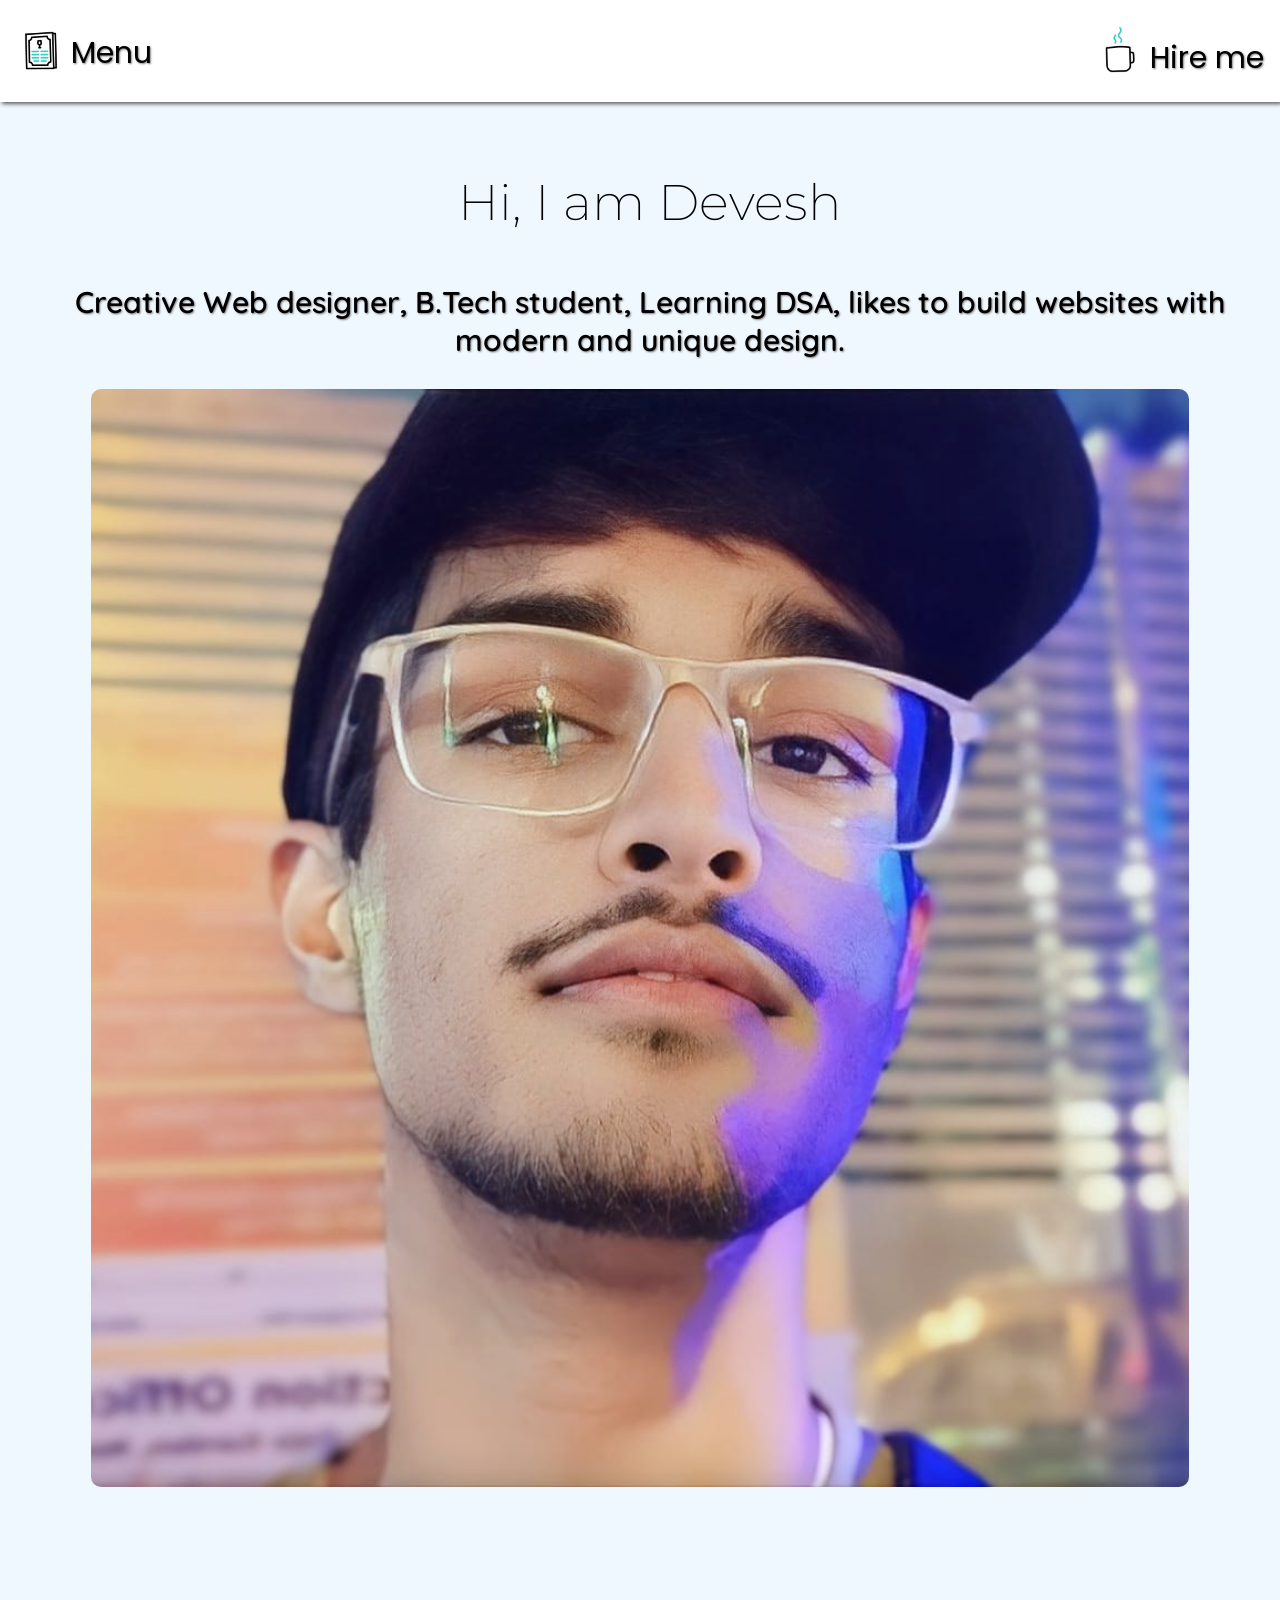
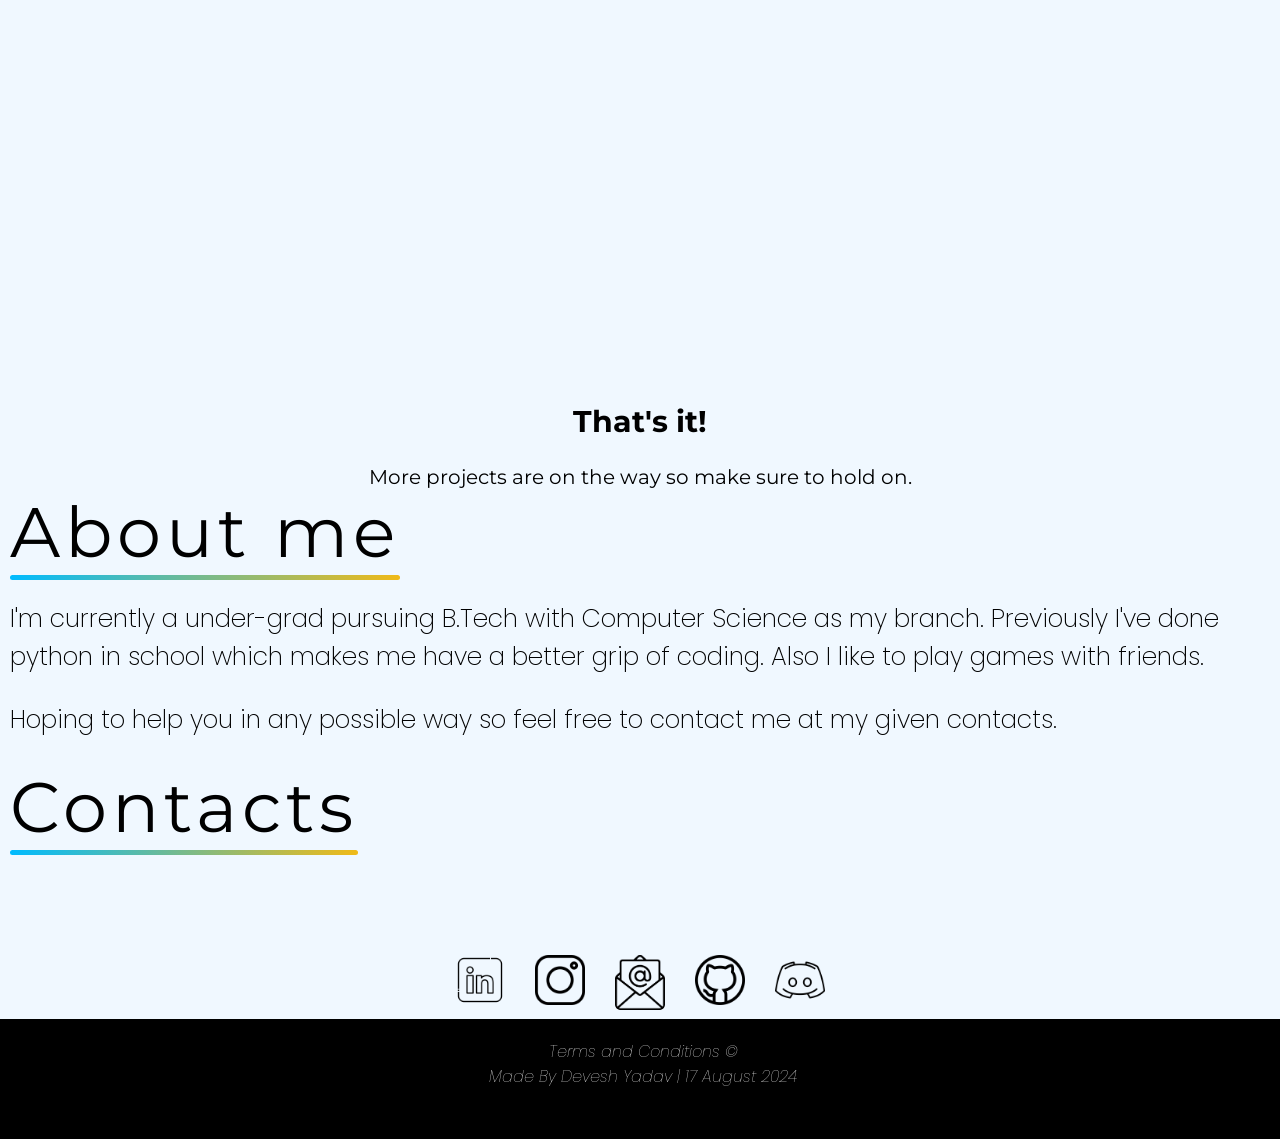
==== index.html @ 85cf627b "created portfolio website" ====
<!DOCTYPE html>
<html lang="en">
<head>
    <meta charset="UTF-8">
    <meta name="viewport" content="width=device-width, initial-scale=1.0">
    <title>Devesh Yadav | Portfolio</title>
    <link rel="stylesheet" href="style.css">
</head>
<body>
    
    <nav>
        <img src="images/menu-board_17489643.gif" height="50px">
        <a class="menu-link" onclick="loadsidebar()" href="">Menu</a>
        <img src="images/coffee-cup_6172528.gif" height="50px">
        <a class="hire-link" href="">Hire me</a>
        
    </nav>
    
    <div class="middle">
        <div class="information">
            <p>Hi, I am Devesh</p>
            <p>Creative Web designer, B.Tech student, Learning DSA, likes to build websites with modern and unique design.</p>
        </div>
        <div class="picture" onload="appearimage()" onmouseover="blurimage()" onmouseout="normalimage()" >
            <img src="images/myimage.jpg" width="40%" >
            <div class="overlay-text">Click for More Images!</div>
        </div>
    </div>
    <div class="below-middle" onscroll="slideintopage()">
        <h1>Projects</h1>
        <div class="projects" onscroll="appearonpage()">
            <div class="project">
                <div class="project-icon"><img src="images/earphone_5533475.png" width="100%"></div>
                <div class="project-title"><a href="">FindMyVibe</a></div>
                <div class="project-des">Basically a website to find music from all over the world!</div>
                <button class="open-buttons"><a href="">Click to visit!</a></button>
            </div>
            <div class="project">
                <div class="project-icon"><img src="images/shorts_5499216.png" width="100%"></div>
                <div class="project-title"><a href="">Nike Copy</a></div>
                <div class="project-des">A very basic copy of nike, just a showcase of minimal animations.</div>
                <button class="open-buttons"><a href="">Click to visit!</a></button>
            </div>
        </div>
    </div>
    <div class="random-text">
        <div class="text-projects"><h2>That's it!</h2></div>
        <div>More projects are on the way so make sure to hold on.</div>
    </div>
    <div class="about" onscroll="rightAppearelement()">
        <div class="about-heading">About me</div>
        <div class="about-main">
            <p>I'm currently a under-grad pursuing B.Tech with Computer Science as my branch. Previously I've done python in school which makes me have a better grip of coding. Also I like to play games with friends.</p>
            <p>Hoping to help you in any possible way so feel free to contact me at my given contacts.</p>
        </div>
    </div>
    <div class="contact-box">
        <div class="about-heading">Contacts</div>
        <div class="contacts">
        
            <div class="contacts">
                <a href="">
                    <img id="linkedin" onmouseover="changeImageColor('linkedin', '#0077b5')" onmouseout="resetImageColor('linkedin')" src="images/linkedin_3488326.png" width="50px">
                </a>
                <a href="">
                    <img id="instagram" onmouseover="changeImageColor('instagram', '#e1306c')" onmouseout="resetImageColor('instagram')" src="images/instagram_1077042.png" width="50px">
                </a>
                <a href="">
                    <img id="email" onmouseover="changeImageColor('email', 'rgb(255, 230, 0)')" onmouseout="resetImageColor('email')" src="images/email_8952677.png" width="50px">
                </a>
                <a href="">
                    <img id="github" onmouseover="changeImageColor('github', '#333')" onmouseout="resetImageColor('github')" src="images/github_1051377.png" width="50px">
                </a>
                <a href="">
                    <img id="logo" onmouseover="changeImageColor('logo', '#738adb')" onmouseout="resetImageColor('logo')" src="images/logo_11423407.png" width="50px">
                </a>
            </div>
        
        </div>
    </div>
    <div class="bottom">
        <div class="tnc">Terms and Conditions ©</div>
        <div class="madeby">Made By Devesh Yadav | 17 August 2024</div>
    </div>
    <script src="app.js"></script>
</body>
</html>
---- style.css ----
@import url('https://fonts.googleapis.com/css2?family=Poppins:ital,wght@0,100;0,200;0,300;0,400;0,500;0,600;0,700;0,800;0,900;1,100;1,200;1,300;1,400;1,500;1,600;1,700;1,800;1,900&display=swap');
@import url('https://fonts.googleapis.com/css2?family=Montserrat:ital,wght@0,100..900;1,100..900&family=Poppins:ital,wght@0,100;0,200;0,300;0,400;0,500;0,600;0,700;0,800;0,900;1,100;1,200;1,300;1,400;1,500;1,600;1,700;1,800;1,900&display=swap');
@import url('https://fonts.googleapis.com/css2?family=Quicksand:wght@300..700&display=swap');
@import url('https://fonts.googleapis.com/css2?family=Quicksand:wght@300..700&family=Roboto+Mono:ital,wght@0,100..700;1,100..700&display=swap');
@font-face {
    font-family: 'Nike';
    src: url('font/Nike') format('truetype');
    font-weight: normal;
    font-style: normal;
}
body{
    margin: 0;
    background-color: aliceblue;
    position: relative;
    padding: 0;
}
.sidebar{
    transform: translateX(-100%);
    height: 100vh;
    position: absolute;
    background-color: whitesmoke;
    top: 40px;
    left: 0;
    z-index: 1000000000000000000;
    display: flex;
    flex-direction: column;
    gap: 30px;
    padding-left: 20px;
    width: 20%;
    
}
.sidebar .home, 
.sidebar .Projects-sidebar,
.sidebar .Contact-sidebar,
.sidebar .close-button{
    font-size: 40px;
}
.sidebar .close-button{
    margin-left: auto;
}
nav{
    display: flex;
    padding: 16px;
    align-items: center;
    height: 70px;
    overflow: visible;
    text-shadow: 1px 1px 2px gray;
    background-color: white;
    mix-blend-mode: normal;
    z-index: 100000000;
    position: sticky;
    box-shadow: 2px 2px 4px rgb(95, 94, 94);
    top: 0;
}
.menu-link{
    margin-right: auto;
    margin-top: 4px;
    margin-left: 5px;
}
nav a{
    text-decoration: none;
    color: black;
    font-size: 30px;
    font-family: Poppins;
}
.hire-link{
    margin-top: 15px;
    margin-left: 5px;
}
.middle .information p:nth-child(1) {
    margin-left: 10px;
    
    width: fit-content;
    font-size: 70px;
    font-family: Montserrat;
    font-weight: 200;
    position: relative;
    &::before{
        content: '';
        position: absolute;
        bottom: -5px;
        left: 0;
        height: 3px;
        width: 0%;
        background: linear-gradient(to right, rgb(0, 187, 255), rgb(240, 186, 24));
        transition: 1s ease-in-out;
        
    }
    &:hover{
        &::before{
            width: 100%;
        }
    }
}
.middle .information p:nth-child(2){
    margin-left: 10px;
    width: 100%;
    font-weight: 600;
    font-size: 40px;
    text-shadow: 1px 1px 2px gray;
    font-family: 'Quicksand';
    
}
.information{
    width: 40%;
}
.middle{
    display: flex;
    justify-content: space-between;
    padding-left: 30px;
    align-items: center;
    padding-right: 30px;
    margin-top: 20px;
}
.picture{
    width: 40%;
    transition: 0.5s ease-in-out;
    position: relative;
}
.picture img{
    width: 100%;
    mix-blend-mode: multiply;
    border-radius: 10px;
    transition: 0.5s ease-in-out;
    display: block;/*have to change to block*/
    
    
}
.overlay-text{
    position: absolute;
    top: 50%;
    left: 50%;
    translate: -50% -50%;
    color: black;
    font-size: 24px;
    font-weight: 300;
    font-family: Poppins;
    opacity: 0; /* Hidden by default */
    transition: 0.5s ease-in-out;
    pointer-events: none; /* Ensure it doesn't interfere with hover */
    z-index: 1;
}
.picture:hover img{
    opacity: 0.5;
}
.picture:hover .overlay-text{
    opacity: 1;
}
.projects{
    opacity: 0;
    display: flex;
    flex-wrap: wrap;
    align-items: center;
    justify-content: space-evenly;
    flex-shrink: 1;
}
.project{
    padding: 15px;
    width: 200px;
    height: 370px;
    display: flex;
    flex-direction: column;
    border: 2px solid black;
    border-radius: 10px;
    transition: 0.5s ease-in-out;
    align-items: center;
    &:hover{
        transform: scale(1.2);
    }
}
.project-des, .project-title{
    text-align: center;
    margin-top: 20px;
}
.project-title{
    font-size: 20px;
    font-family: Poppins;
    font-weight: 600;
}
.below-middle{
    overflow: visible;
}
h1{
    opacity: 0;
    letter-spacing: 5px;
    font-size: 50px;
    font-family: Montserrat;
    width: fit-content;
    position: relative;
    font-weight: 200;
    margin-left: 40px;
    &::before{
        content: '';
        position: absolute;
        bottom: -5px;
        left: 0;
        height: 3px;
        width: 0%;
        background: linear-gradient(to right, rgb(0, 187, 255), rgb(240, 186, 24));
        transition: 1s ease-in-out;
        
    }
    &:hover{
        &::before{
            width: 100%;
        }
    }
}
.projects a{
    margin: 0;
    padding: 0;
}
.open-buttons{
    letter-spacing: 2px;
    background: none;
    padding-left: 10px;
    padding-right: 10px;
    padding-top: 5px;
    padding-bottom: 5px;
    color: black;
    border: 2px solid rgb(0, 221, 255);
    border-radius: 10px;
    margin-top: 10px;
    margin-bottom: 10px;
}
a{text-decoration: none;
color: black;}
.random-text{
    text-align: center;
    font-family: Montserrat;
    position: relative;
    &::before{
        content: '';
        position: absolute;
        bottom: -5px;
        left: 0;
        height: 3px;
        width: 0%;
        background: linear-gradient(to right, rgb(0, 187, 255), rgb(240, 186, 24));
        transition: 1s ease-in-out;
        
    }
    &:hover{
        &::before{
            width: 100%;
        }
    }
}
.random-text .text-projects h2{
    font-size: 30px;
    
}
.random-text div:nth-child(2){
    font-size: 20px;
}
.about-heading{
    font-size: 70px;
    font-family: Montserrat;
    letter-spacing: 5px;
    margin-left: 10px;
    width: fit-content;
    position: relative;
    &::before{
        content: '';
        position: absolute;
        bottom: -5px;
        left: 0;
        height: 5px;
        border-radius: 5px;
        width: 100%;
        background: linear-gradient(to right, rgb(0, 187, 255), rgb(240, 186, 24));
        transition: 1s ease-in-out;
        
    }
    
}
.about .about-heading,
.about-main{
    opacity: 0;
}

.about-main{
    font-size: 25px;
    font-weight: 200;
    font-family: Poppins;
    margin-left: 10px;
}
.contacts {
    display: flex;
    justify-content: center;
    gap: 20px;
    margin-top: 50px;
}

.contacts img{
    transition: 0.3s ease-in-out;
    padding: 5px;
    border-radius: 10px;
}
.information p:nth-child(1),
.information p:nth-child(2){
    transform: translateY(50px);
    opacity: 0;
    filter: blur(10px);
    animation: showContent .5s linear 1 forwards;
}
@keyframes showContent {
    0%{

    }
    45%{
        transform: translateY(-20px);
        opacity: 0.75;
        filter: blur(2px);
    }
    100%{
        transform: translateY(0px);
        opacity: 1;
        filter: blur(0);
    }
}
.middle .information p:nth-child(1){
    animation-delay: 0.8s;
}
.information p:nth-child(2){
    animation-delay: 1s;
}
.bottom{
    width: 97.35%;
    overflow-x: hidden;
    color: white;
    background-color: black;
    height: 80px;
    text-align: center;
    padding: 20px;
    
}
.bottom .tnc,
.bottom .madeby{
    font-family: Poppins;
    font-weight: 100;
    font-style: italic;
}





@media(max-width:1420px) {
    .information{
        width: 100%;
    }
    .middle .information p:nth-child(1) {
        font-size: 50px;
        width: 100%;
        text-align: center;
        &::before{
            height: 0px;
            border-radius: 10px;
            width: fit-content;
            z-index: -1;
            
        }
        &:hover{
            &::before{
                height: 100%;
            }
        }
    }
    .middle .information p:nth-child(2){
        font-size: 30px;
        width: 100%;
        text-align: center;
        position: relative;
        
        &::before{
            content: '';
            position: absolute;
            border-radius: 10px;
            top: -10px;
            left: 0;
            height: 0px;
            width: 100%;
            z-index: -1;
            background: linear-gradient(to right, rgb(0, 187, 255), rgb(240, 186, 24));
            transition: 1s ease-in-out;
        }
        &:hover{
            &::before{
                height: 110%;
            }
        }
    }
    .middle{
        display: flex;
        flex-direction: column;
        justify-content: center;
        align-items: center;
    }
    .picture{
        width: 90%;
    }
    .projects{
        
    
    }
    .project{
        width: 130px;
        height: fit-content;
        transition: 0.3s ease-in-out;
        &:hover{
            transform: scale(1.2);
        }
    }
    .project-title a{
        font-size: 25px;
    }
    .project-des{
        font-size: 15px;
    }
}
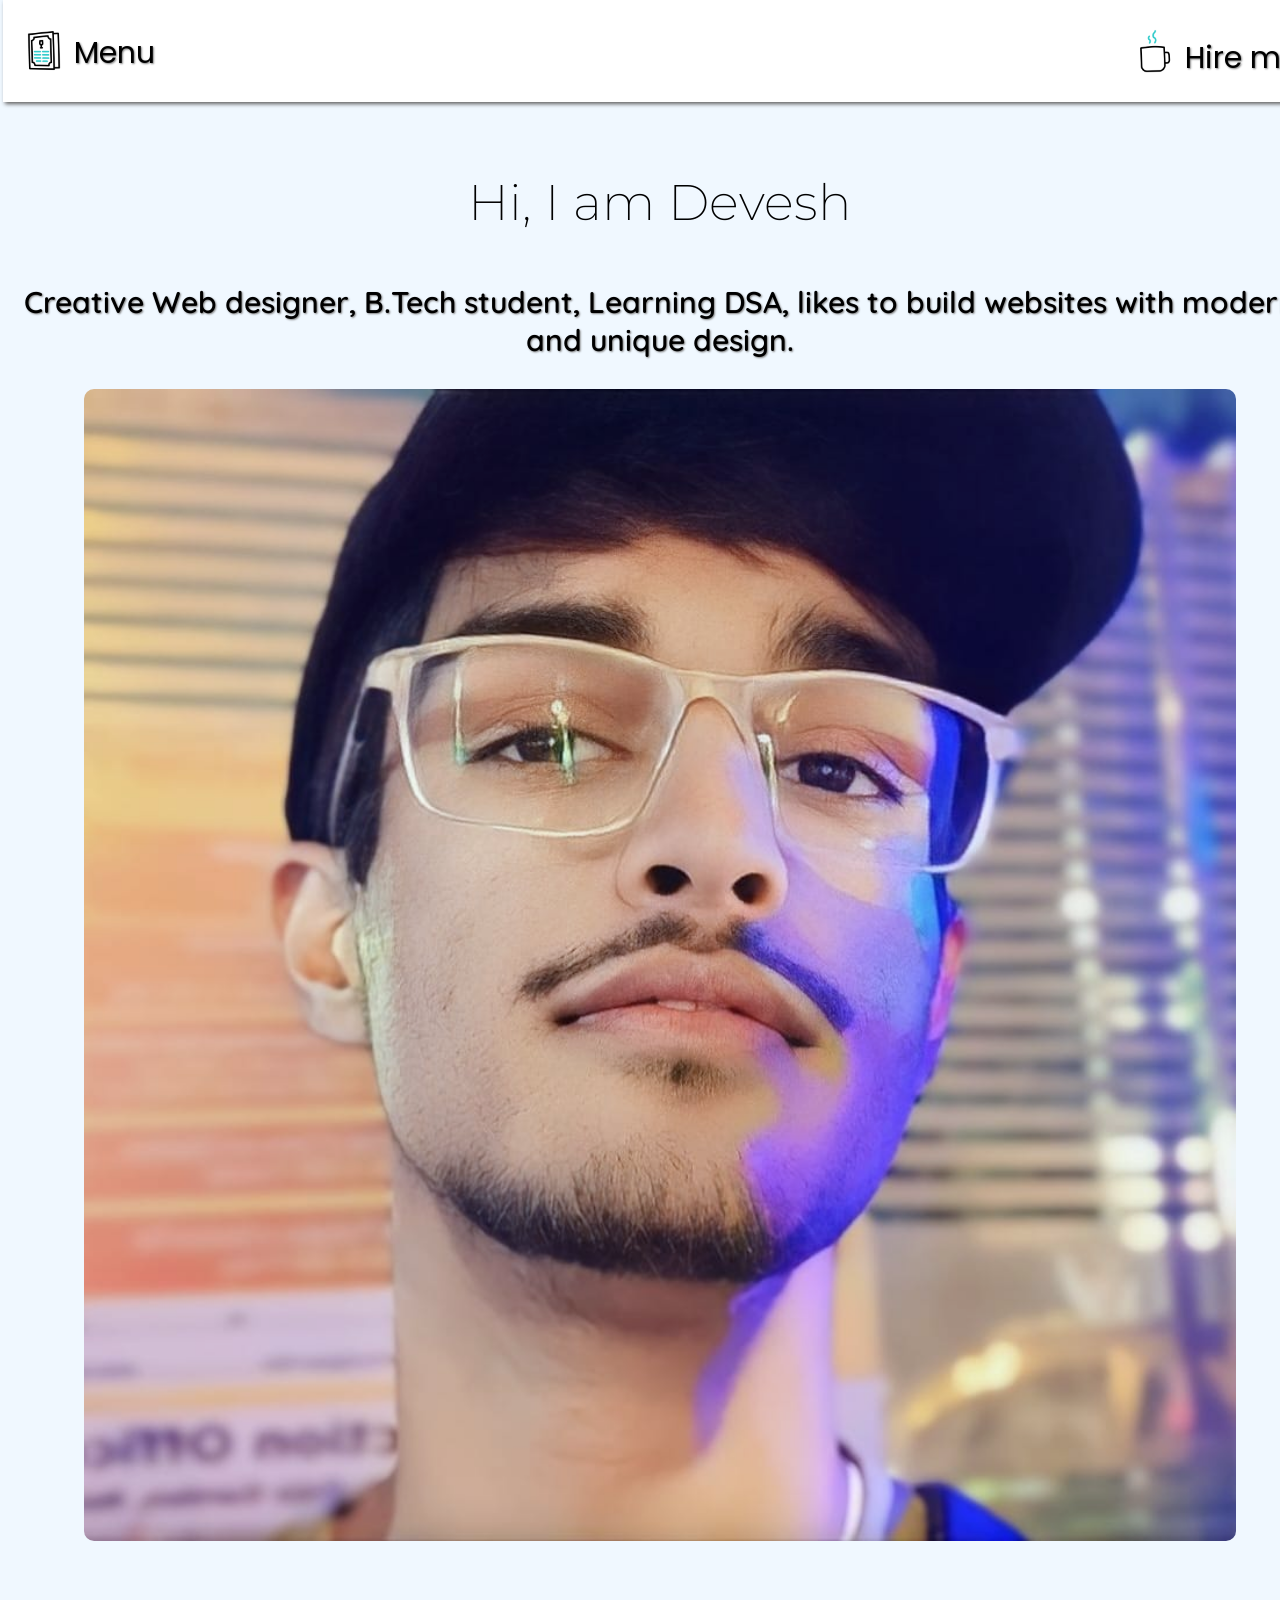
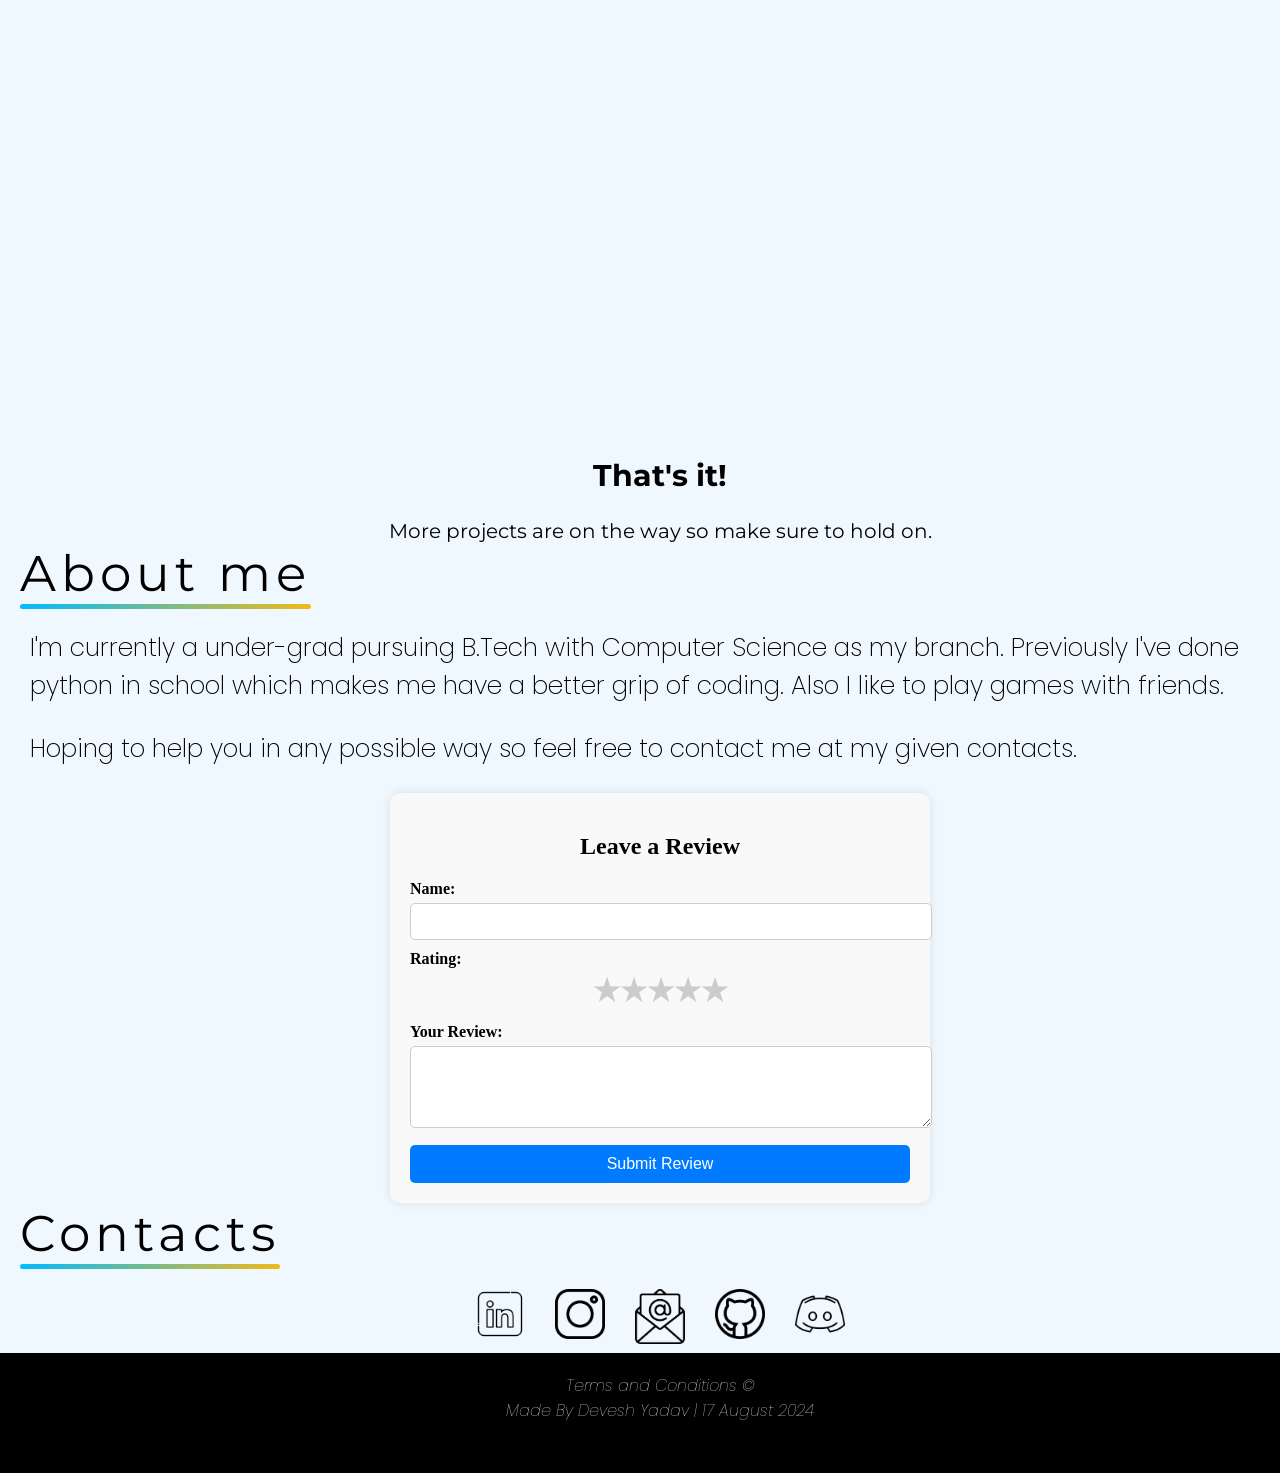
==== commit 114eef29: "created portfolio again" ====
--- a/index.html
+++ b/index.html
@@ -10,72 +10,110 @@
     
     <nav>
         <img src="images/menu-board_17489643.gif" height="50px">
-        <a class="menu-link" onclick="loadsidebar()" href="">Menu</a>
+        <div class="menu-link" onclick="loadsidebar()" href="">Menu</div>
         <img src="images/coffee-cup_6172528.gif" height="50px">
         <a class="hire-link" href="">Hire me</a>
         
     </nav>
     
-    <div class="middle">
-        <div class="information">
-            <p>Hi, I am Devesh</p>
-            <p>Creative Web designer, B.Tech student, Learning DSA, likes to build websites with modern and unique design.</p>
-        </div>
-        <div class="picture" onload="appearimage()" onmouseover="blurimage()" onmouseout="normalimage()" >
-            <img src="images/myimage.jpg" width="40%" >
-            <div class="overlay-text">Click for More Images!</div>
-        </div>
-    </div>
-    <div class="below-middle" onscroll="slideintopage()">
-        <h1>Projects</h1>
-        <div class="projects" onscroll="appearonpage()">
-            <div class="project">
-                <div class="project-icon"><img src="images/earphone_5533475.png" width="100%"></div>
-                <div class="project-title"><a href="">FindMyVibe</a></div>
-                <div class="project-des">Basically a website to find music from all over the world!</div>
-                <button class="open-buttons"><a href="">Click to visit!</a></button>
-            </div>
-            <div class="project">
-                <div class="project-icon"><img src="images/shorts_5499216.png" width="100%"></div>
-                <div class="project-title"><a href="">Nike Copy</a></div>
-                <div class="project-des">A very basic copy of nike, just a showcase of minimal animations.</div>
-                <button class="open-buttons"><a href="">Click to visit!</a></button>
+    <div class="main-content">
+        <div class="sidebar1">
+            <div class="sidebar">
+                <button class="close-button" onclick="closesidebar()">x</button>
+                <a href=""><div class="home" id="home">Home</div></a>
+                <a href=""><div class="reviews">Reviews</div></a>
+                <a href="#contacts"><div class="contacts-sidebar">Contacts</div></a>
+                <a href=""><div class="Login">Login</div></a>
             </div>
         </div>
-    </div>
-    <div class="random-text">
-        <div class="text-projects"><h2>That's it!</h2></div>
-        <div>More projects are on the way so make sure to hold on.</div>
-    </div>
-    <div class="about" onscroll="rightAppearelement()">
-        <div class="about-heading">About me</div>
-        <div class="about-main">
-            <p>I'm currently a under-grad pursuing B.Tech with Computer Science as my branch. Previously I've done python in school which makes me have a better grip of coding. Also I like to play games with friends.</p>
-            <p>Hoping to help you in any possible way so feel free to contact me at my given contacts.</p>
+        <div class="middle">
+            <div class="information">
+                <p>Hi, I am Devesh</p>
+                <p>Creative Web designer, B.Tech student, Learning DSA, likes to build websites with modern and unique design.</p>
+            </div>
+            <div class="picture" onload="appearimage()" onmouseover="blurimage()" onmouseout="normalimage()" >
+                <img src="images/myimage.jpg" width="40%" >
+                <div class="overlay-text">Click for More Images!</div>
+            </div>
         </div>
-    </div>
-    <div class="contact-box">
-        <div class="about-heading">Contacts</div>
-        <div class="contacts">
+        <div class="below-middle" onscroll="slideintopage()">
+            <h1>Projects</h1>
+            <div class="projects" onscroll="appearonpage()">
+                <div class="project">
+                    <div class="project-icon"><img src="images/earphone_5533475.png" width="100%"></div>
+                    <div class="project-title"><a href="https://devesh-yadav10.github.io/Landing_page/" target="_blank">FindMyVibe</a></div>
+                    <div class="project-des">Basically a website to find music from all over the world!</div>
+                    <button class="open-buttons"><a href="https://devesh-yadav10.github.io/Landing_page/" target="_blank">Click to visit!</a></button>
+                </div>
+                <div class="project">
+                    <div class="project-icon"><img src="images/shorts_5499216.png" width="100%"></div>
+                    <div class="project-title"><a href="https://devesh-yadav10.github.io/practice_project2/" target="_blank">Nike Copy</a></div>
+                    <div class="project-des">A very basic copy of nike, just a showcase of minimal animations.</div>
+                    <button class="open-buttons"><a href="https://devesh-yadav10.github.io/practice_project2/" target="_blank">Click to visit!</a></button>
+                </div>
+            </div>
+        </div>
+        <div class="random-text">
+            <div class="text-projects"><h2>That's it!</h2></div>
+            <div>More projects are on the way so make sure to hold on.</div>
+        </div>
+        <div class="about" onscroll="rightAppearelement()">
+            <div class="about-heading">About me</div>
+            <div class="about-main">
+                <p>I'm currently a under-grad pursuing B.Tech with Computer Science as my branch. Previously I've done python in school which makes me have a better grip of coding. Also I like to play games with friends.</p>
+                <p>Hoping to help you in any possible way so feel free to contact me at my given contacts.</p>
+            </div>
+        </div>
+        <div class="review-section">
+            <h2>Leave a Review</h2>
+            <form id="review-form">
+                <label for="name">Name:</label>
+                <input type="text" id="name" name="name" required>
         
-            <div class="contacts">
-                <a href="">
-                    <img id="linkedin" onmouseover="changeImageColor('linkedin', '#0077b5')" onmouseout="resetImageColor('linkedin')" src="images/linkedin_3488326.png" width="50px">
-                </a>
-                <a href="">
-                    <img id="instagram" onmouseover="changeImageColor('instagram', '#e1306c')" onmouseout="resetImageColor('instagram')" src="images/instagram_1077042.png" width="50px">
-                </a>
-                <a href="">
-                    <img id="email" onmouseover="changeImageColor('email', 'rgb(255, 230, 0)')" onmouseout="resetImageColor('email')" src="images/email_8952677.png" width="50px">
-                </a>
-                <a href="">
-                    <img id="github" onmouseover="changeImageColor('github', '#333')" onmouseout="resetImageColor('github')" src="images/github_1051377.png" width="50px">
-                </a>
-                <a href="">
-                    <img id="logo" onmouseover="changeImageColor('logo', '#738adb')" onmouseout="resetImageColor('logo')" src="images/logo_11423407.png" width="50px">
-                </a>
-            </div>
+                <label for="rating">Rating:</label>
+                <div class="rating">
+                    <input type="radio" id="star5" name="rating" value="5">
+                    <label for="star5" title="5 stars">★</label>
+                    <input type="radio" id="star4" name="rating" value="4">
+                    <label for="star4" title="4 stars">★</label>
+                    <input type="radio" id="star3" name="rating" value="3">
+                    <label for="star3" title="3 stars">★</label>
+                    <input type="radio" id="star2" name="rating" value="2">
+                    <label for="star2" title="2 stars">★</label>
+                    <input type="radio" id="star1" name="rating" value="1">
+                    <label for="star1" title="1 star">★</label>
+                </div>
         
+                <label for="review">Your Review:</label>
+                <textarea id="review" name="review" rows="4" required></textarea>
+        
+                <button type="submit">Submit Review</button>
+            </form>
+        </div>
+        
+        <div class="contact-box" id="contacts">
+            <div class="about-heading">Contacts</div>
+                <div class="contacts">
+            
+                
+                    <a href="https://www.linkedin.com/in/devesh-yadav-a51b82290/" target="_blank">
+                        <img id="linkedin" onmouseover="changeImageColor('linkedin', '#0077b5')" onmouseout="resetImageColor('linkedin')" src="images/linkedin_3488326.png" width="50px">
+                    </a>
+                    <a href="https://www.instagram.com/dvsh_yadav/" target="_blank">
+                        <img id="instagram" onmouseover="changeImageColor('instagram', '#e1306c')" onmouseout="resetImageColor('instagram')" src="images/instagram_1077042.png" width="50px">
+                    </a>
+                    <a href="https://mail.google.com/mail/u/2/#inbox?compose=GTvVlcSGLPkQxShWDkjLnSwQVbKtkLvcnTWJxbJXlCxfsNrgWXGpVJdpKkNMbSsgnpzLZSqzJBQzj" target="_blank">
+                        <img id="email" onmouseover="changeImageColor('email', 'rgb(255, 230, 0)')" onmouseout="resetImageColor('email')" src="images/email_8952677.png" width="50px">
+                    </a>
+                    <a href="https://github.com/Devesh-Yadav10" target="_blank">
+                        <img id="github" onmouseover="changeImageColor('github', '#333')" onmouseout="resetImageColor('github')" src="images/github_1051377.png" width="50px">
+                    </a>
+                    <a href="https://discord.gg/BaZ2BWRX" target="_blank">
+                        <img id="logo" onmouseover="changeImageColor('logo', '#738adb')" onmouseout="resetImageColor('logo')" src="images/logo_11423407.png" width="50px">
+                    </a>
+                
+            
+                </div>
         </div>
     </div>
     <div class="bottom">
--- a/style.css
+++ b/style.css
@@ -14,30 +14,7 @@
     position: relative;
     padding: 0;
 }
-.sidebar{
-    transform: translateX(-100%);
-    height: 100vh;
-    position: absolute;
-    background-color: whitesmoke;
-    top: 40px;
-    left: 0;
-    z-index: 1000000000000000000;
-    display: flex;
-    flex-direction: column;
-    gap: 30px;
-    padding-left: 20px;
-    width: 20%;
-    
-}
-.sidebar .home, 
-.sidebar .Projects-sidebar,
-.sidebar .Contact-sidebar,
-.sidebar .close-button{
-    font-size: 40px;
-}
-.sidebar .close-button{
-    margin-left: auto;
-}
+
 nav{
     display: flex;
     padding: 16px;
@@ -57,7 +34,8 @@
     margin-top: 4px;
     margin-left: 5px;
 }
-nav a{
+nav a,
+.menu-link{
     text-decoration: none;
     color: black;
     font-size: 30px;
@@ -289,7 +267,7 @@
     display: flex;
     justify-content: center;
     gap: 20px;
-    margin-top: 50px;
+    margin-top: 20px;
 }
 
 .contacts img{
@@ -326,7 +304,7 @@
     animation-delay: 1s;
 }
 .bottom{
-    width: 97.35%;
+    
     overflow-x: hidden;
     color: white;
     background-color: black;
@@ -341,14 +319,145 @@
     font-weight: 100;
     font-style: italic;
 }
+.sidebar1{
+    position: fixed;
+    top: 0;
+    left: 0;
+    width: 20%;
+    transform: translateX(-130%);
+    z-index: 100000000000000000000000000;
+
+}
+.sidebar{
+    
+    font-size: 30px;
+    font-family: Poppins;
+    text-shadow: 1px 1px 2px gray;
+    background-color: white;
+    
+    
+    display: flex;
+    flex-direction: column;
+    gap: 30px;
+    width: 100%;
+    height: 100vh;
+    padding: 40px;
+    box-shadow: 4px 4px 8px gray;
+}
+.sidebar .close-button{
+    margin-left: auto;
+    background: none;
+    font-size: 30px;
+    font-family: Poppins;
+    border: none;
+}
+.review-section {
+    max-width: 500px;
+    margin: 0 auto;
+    padding: 20px;
+    font-family: Poppins;
+    background-color: #f9f9f9;
+    border-radius: 10px;
+    box-shadow: 0 0 10px rgba(0, 0, 0, 0.1);
+}
+
+.review-section h2 {
+    text-align: center;
+}
+
+.review-section label {
+    display: block;
+    margin-bottom: 5px;
+    font-weight: bold;
+}
+
+.review-section input[type="text"],
+.review-section textarea {
+    width: 100%;
+    padding: 10px;
+    margin-bottom: 10px;
+    border: 1px solid #ccc;
+    border-radius: 5px;
+}
+
+.rating {
+    display: flex;
+    flex-direction: row-reverse;
+    justify-content: center;
+    margin-bottom: 10px;
+}
+
+.rating input[type="radio"] {
+    display: none;
+}
+
+.rating label {
+    font-size: 30px;
+    color: #ccc;
+    cursor: pointer;
+}
+
+.rating input[type="radio"]:checked ~ label {
+    color: #f90;
+}
+
+.rating label:hover,
+.rating label:hover ~ label {
+    color: #fc0;
+}
+
+.review-section button {
+    width: 100%;
+    padding: 10px;
+    background-color: #007BFF;
+    color: white;
+    border: none;
+    border-radius: 5px;
+    cursor: pointer;
+    font-size: 16px;
+}
+
+.review-section button:hover {
+    background-color: #0056b3;
+}
 
 
 
 
 
 @media(max-width:1420px) {
+    nav, .bottom{
+        width: 100%;
+    }
+    .middle .information p:nth-child(1),
+    .middle .information p:nth-child(2){
+        margin-left: 0px;
+    }
+    nav{
+        margin-left:3px;
+
+    }
+    .sidebar1{
+        position: fixed;
+        height: fit-content;
+        transform: translateX(-150%);
+        width: fit-content;
+    }
+    .sidebar{
+        height: 100000px;
+    }
+    .main-content{
+        width: 100%;
+    }
+    .middle{
+        padding-left: 0px;
+        padding-right: 0px;
+    }
     .information{
         width: 100%;
+    }
+    .main-content{
+        padding-left: 20px;
     }
     .middle .information p:nth-child(1) {
         font-size: 50px;
@@ -400,16 +509,21 @@
     .picture{
         width: 90%;
     }
-    .projects{
-        
-    
+    .below-middle h1,
+    .about .about-heading{
+        margin-left: 0px;
+    }
+    .about-heading{
+        font-size: 50px;
+        margin-left: 0px;
+        width: fit-content;
     }
     .project{
         width: 130px;
         height: fit-content;
         transition: 0.3s ease-in-out;
         &:hover{
-            transform: scale(1.2);
+            transform: scale(1.1);
         }
     }
     .project-title a{
